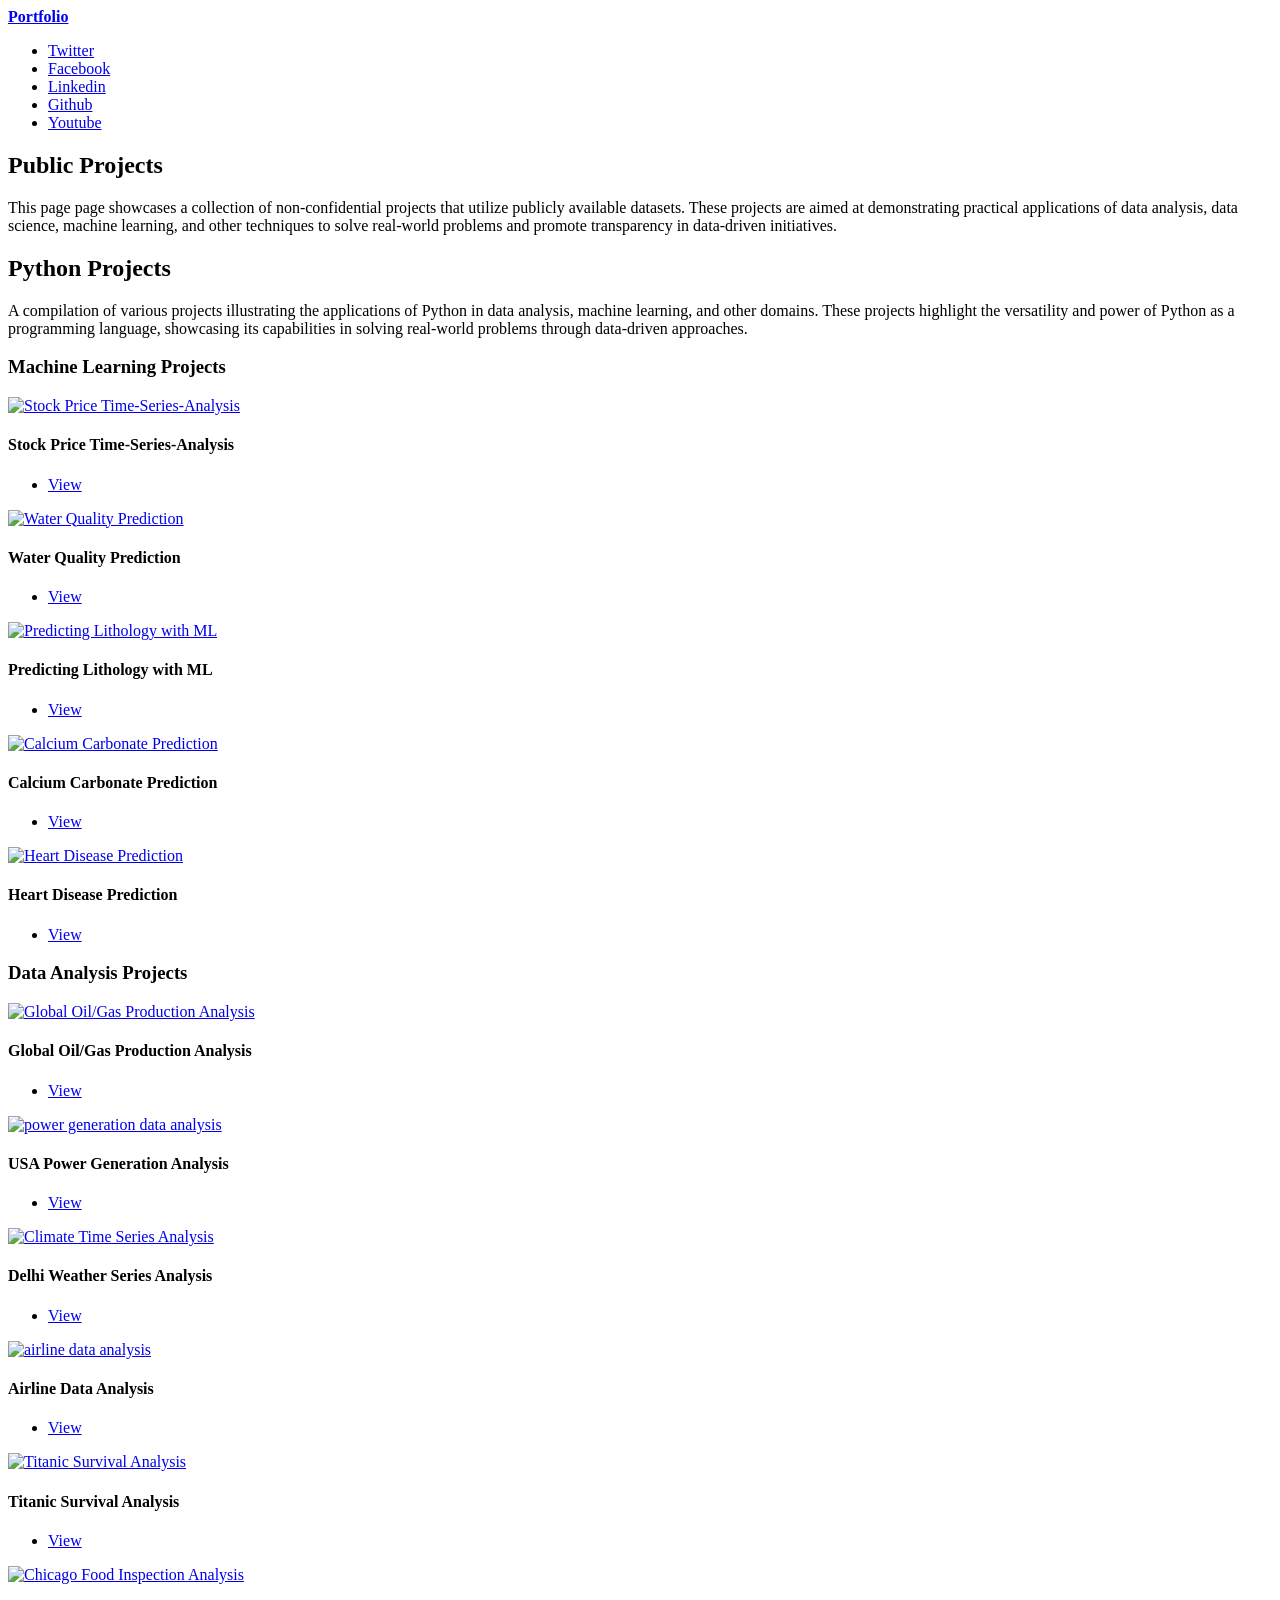
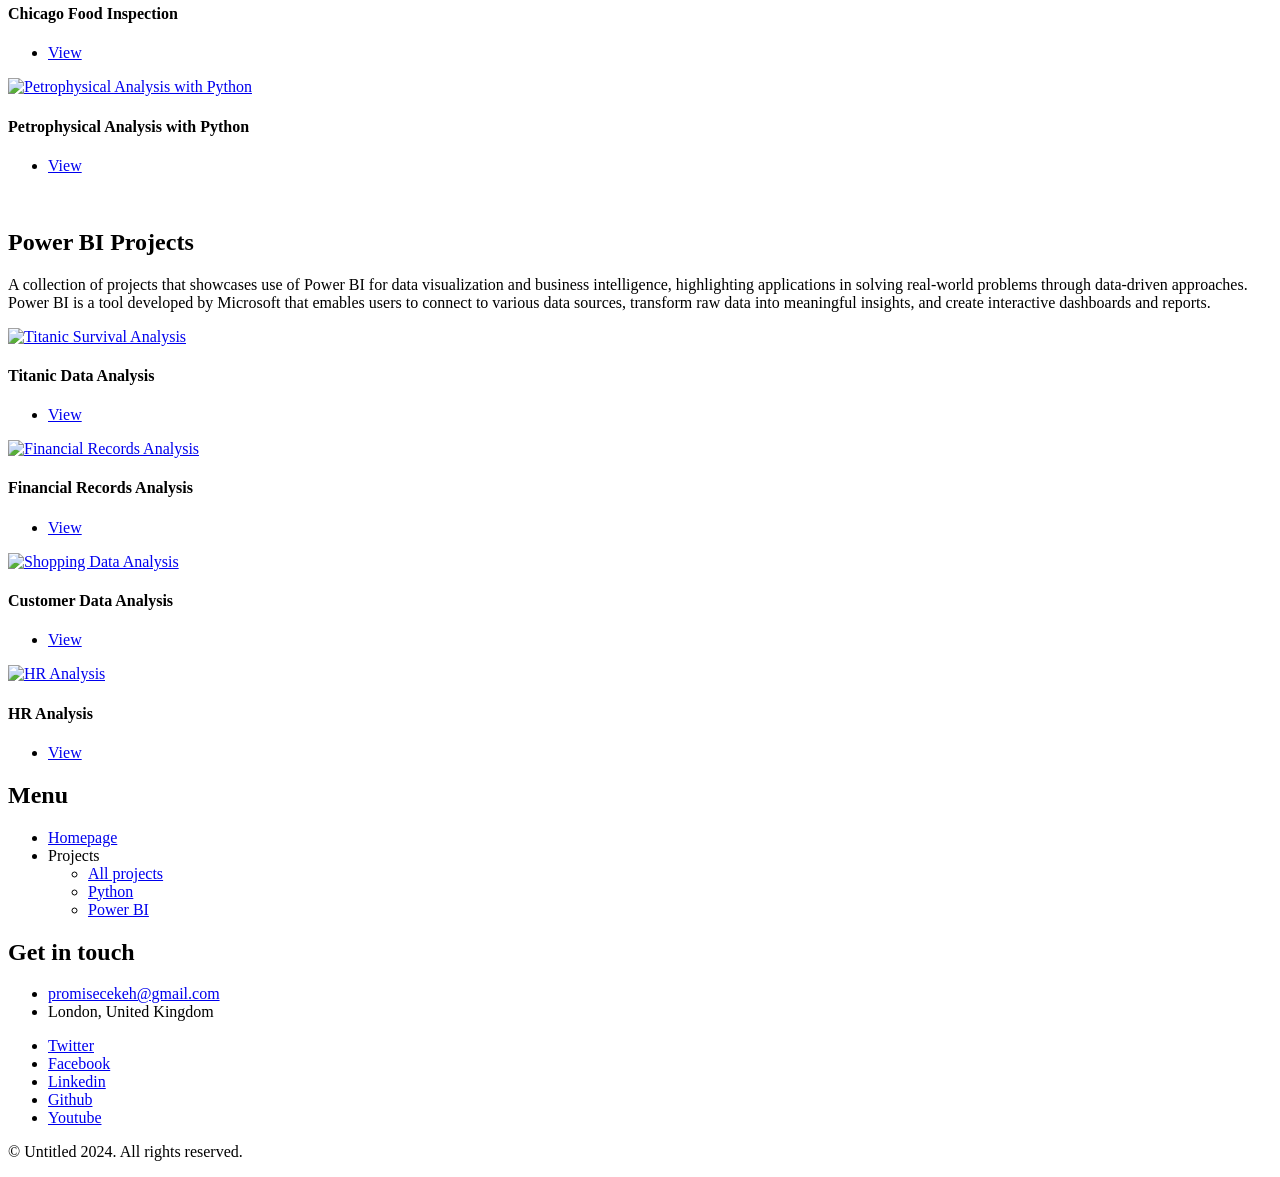
==== projects.html @ ac433f71 "Updated portfolio website: corrected title, improved project descriptions, updated links to GitHub r" ====
<!DOCTYPE HTML>
	
<html>
	<head>
		<title>Promise Ekeh</title>
		<meta charset="utf-8" />
		<meta name="viewport" content="width=device-width, initial-scale=1, user-scalable=no" />
		<link rel="stylesheet" href="assets/css/main.css" />
	</head>
	<body class="is-preload">

		<!-- Wrapper -->
			<div id="wrapper">

				<!-- Main -->
					<div id="main">
						<div class="inner">

							<!-- Header -->
								<header id="header">
									<a href="index.html" class="logo"><strong>Portfolio</strong></a>
									<ul class="icons">
										<li><a href="https://twitter.com/Promisekeh" class="icon brands fa-twitter" target="_blank"><span class="label">Twitter</span></a></li>
										<li><a href="https://www.facebook.com/promisecekeh" class="icon brands fa-facebook-f" target="_blank"><span class="label">Facebook</span></a></li>
										<li><a href="https://www.linkedin.com/in/promisekeh/" class="icon brands fa-linkedin" target="_blank"><span class="label">Linkedin</span></a></li>
										<li><a href="https://www.github.com/promiseekeh/" class="icon brands fa-github" target="_blank"><span class="label">Github</span></a></li>
										<li><a href="https://www.youtube.com/@Promisekeh" class="icon brands fa-youtube" target="_blank"><span class="label">Youtube</span></a></li>
									</ul>
								</header>

							<!-- Content -->
							<section>
								<header class="major">
									<h2>Public Projects</h2>
								</header>
								<p>
									This page page showcases a collection of non-confidential projects that utilize publicly available datasets. 
									These projects are aimed at demonstrating practical applications of data analysis, data science, machine learning, and other techniques to solve real-world problems and promote transparency in data-driven initiatives.
									
								</p>
							</section>
							<section>

								<header class="p">
									<h2 id="python_projects">Python Projects<br /></h2>
								</header>

								<p>A compilation of various projects illustrating the applications of Python in data analysis, machine learning, and other domains. 
									These projects highlight the versatility and power of Python as a programming language, showcasing its capabilities in solving real-world problems through data-driven approaches.</p>


								<header class="major">
									<h3 id="data_science">Machine Learning Projects<br /></h3>
								</header>

								<div class="posts">
									<article>
										<a href="https://github.com/promiseekeh/Stock-Market-Forecasting/tree/main" class="image" target="_blank"><img src="images/stock_analysis.png" alt="Stock Price Time-Series-Analysis" /></a>
										<h4>Stock Price Time-Series-Analysis</h4>
										<ul class="actions small" target="_blank">
											<li><a href="https://github.com/promiseekeh/Stock-Market-Forecasting/tree/main" class="button primary small" target="_blank">View</a></li>
										</ul>
									</article>
									
									<article>
										<a href="https://github.com/promiseekeh/AAPG-Python-Bootcamp/blob/main/Week%206/water_quality_analysis_solution.ipynb" class="image" target="_blank"><img src="images/water_quality.jpg" alt="Water Quality Prediction" /></a>
										<h4>Water Quality Prediction</h4>
										<ul class="actions small" target="_blank">
											<li><a href="https://github.com/promiseekeh/AAPG-Python-Bootcamp/blob/main/Week%206/water_quality_analysis_solution.ipynb" class="button primary small" target="_blank">View</a></li>
										</ul>									
									</article>
									
									
									<article>
										<a href="https://github.com/promiseekeh/Lithology-Prediction-with-Machine-Learning" class="image" target="_blank"><img src="images/Lithology_Prediction.png" alt="Predicting Lithology with ML" /></a>
										<h4>Predicting Lithology with ML</h4>
										<ul class="actions small" target="_blank">
											<li><a href="https://github.com/promiseekeh/Lithology-Prediction-with-Machine-Learning" class="button primary small" target="_blank">View</a></li>
										</ul>									
									</article>
							

									<article>
										<a href="https://github.com/promiseekeh/Data-Analysis-Projects/tree/main/Carbonate%20Prediction" class="image" target="_blank"><img src="images/caco3.jpg" alt="Calcium Carbonate Prediction" /></a>
										<h4>Calcium Carbonate Prediction</h4>
										<ul class="actions small" target="_blank">
											<li><a href="https://github.com/promiseekeh/Data-Analysis-Projects/tree/main/Carbonate%20Prediction" class="button primary small" target="_blank">View</a></li>
										</ul>	
									</article>

									<article>
										<a href="https://github.com/promiseekeh/Data-Analysis-Projects/blob/main/Heart%20disease/heart_disease.ipynb" class="image" target="_blank"><img src="images/heart_disease.jpeg" alt="Heart Disease Prediction" /></a>
										<h4>Heart Disease Prediction</h4>
										<ul class="actions small" target="_blank">
											<li><a href="https://github.com/promiseekeh/Data-Analysis-Projects/blob/main/Heart%20disease/heart_disease.ipynb" class="button primary small" target="_blank">View</a></li>
										</ul>
									</article>										
								</div>

								<header class="major">
									<h3 id="data_analysis">Data Analysis Projects<br /></h3>
								</header>
								<div class="posts">
									<article>
										<a href="https://github.com/promiseekeh/Data-Analysis-Projects/blob/main/Oil%20%26%20Gas%20Production%20Analysis/notebooks/production_data_analysis.ipynb" class="image" target="_blank"><img src="images/oil_gas_prod.png" alt="Global Oil/Gas Production Analysis" /></a>
										<h4>Global Oil/Gas Production Analysis</h4>
										<ul class="actions small" target="_blank">
											<li><a href="https://github.com/promiseekeh/Data-Analysis-Projects/blob/main/Oil%20%26%20Gas%20Production%20Analysis/notebooks/production_data_analysis.ipynb" class="button primary small" target="_blank">View</a></li>
										</ul>
									</article>

							
									
									<article>
										<a href="https://github.com/promiseekeh/Data-Analysis-Projects/blob/main/Power%20generation/notebooks/Power%20generation.ipynb" class="image" target="_blank"><img src="images/power_gen.jpg" alt="power generation data analysis" /></a>
										<h4>USA Power Generation Analysis</h4>
										<ul class="actions small" target="_blank">
											<li><a href="https://github.com/promiseekeh/Data-Analysis-Projects/blob/main/Power%20generation/notebooks/Power%20generation.ipynb" class="button primary small" target="_blank">View</a></li>
										</ul>
									</article>

									<article>
										<a href="https://github.com/promiseekeh/Data-Analysis-Projects/tree/main/Time-Series-Analysis/delhi_weather_analysis" class="image" target="_blank"><img src="images/climateTS2.png" alt="Climate Time Series Analysis" /></a>
										<h4>Delhi Weather Series Analysis</h4>
										<ul class="actions small" target="_blank">
											<li><a href="https://github.com/promiseekeh/Data-Analysis-Projects/tree/main/Time-Series-Analysis/delhi_weather_analysis" class="button primary small" target="_blank">View</a></li>
										</ul>
									</article>

									<article>
										<a href="https://github.com/promiseekeh/CODE-APRIL/blob/main/notebooks/airline_dataset.ipynb" class="image" target="_blank"><img src="images/airline.jpeg" alt="airline data analysis" /></a>
										<h4>Airline Data Analysis</h4>
										<ul class="actions small" target="_blank">
											<li><a href="https://github.com/promiseekeh/CODE-APRIL/blob/main/notebooks/airline_dataset.ipynb" class="button primary small" target="_blank">View</a></li>
										</ul>
									</article>
									
									<article>
										<a href="https://github.com/promiseekeh/CODE-APRIL/blob/main/notebooks/titanic_v2.ipynb" class="image" target="_blank"><img src="images/titanic.png" alt="Titanic Survival Analysis" /></a>
										<h4>Titanic Survival Analysis</h4>
										<ul class="actions small" target="_blank">
											<li><a href="https://github.com/promiseekeh/CODE-APRIL/blob/main/notebooks/titanic_v2.ipynb" class="button primary small" target="_blank">View</a></li>
										</ul>
									</article>

									<article>
										<a href="https://github.com/promiseekeh/Data-Analysis-Projects/blob/main/Chicago%20Food%20Inspections/chicago_food_inspections.ipynb" class="image" target="_blank"><img src="images/food_inspection.png" alt="Chicago Food Inspection Analysis" /></a>
										<h4>Chicago Food Inspection</h4>
										<ul class="actions small" target="_blank">
											<li><a href="https://github.com/promiseekeh/Data-Analysis-Projects/blob/main/Chicago%20Food%20Inspections/chicago_food_inspections.ipynb" class="button primary small" target="_blank">View</a></li>
										</ul>
									</article>
									<article>
										<a href="https://github.com/promiseekeh/Petrophysical-Analysis-with-Python" class="image" target="_blank"><img src="images/petrophysical_analysis.png" alt="Petrophysical Analysis with Python" /></a>
										<h4>Petrophysical Analysis with Python</h4>
										<ul class="actions small" target="_blank">
											<li><a href="https://github.com/promiseekeh/Petrophysical-Analysis-with-Python" class="button primary small" target="_blank">View</a></li>
										</ul>
									</article>
									
								</div>
							</section>

							<section>
								<header class="major" ><br />
									<h2 id="powerbi_projects">Power BI Projects<br /></h2>
								</header>
								<p>A collection of projects that showcases use of Power BI for data visualization and business intelligence, highlighting applications in solving real-world problems through data-driven approaches.
									Power BI is a tool developed by Microsoft that emables users to connect to various data sources, transform raw data into meaningful insights, and create interactive dashboards and reports.					
								</p>

								<div class="posts" >
										<article>
											<a href="https://github.com/promiseekeh/Data-Analysis-Power-BI/blob/main/Titanic%20Data%20Analysis-PBI.pdf" class="image" target="_blank"><img src="images/Titanic-PBI.png" alt="Titanic Survival Analysis" /></a>
											<h4>Titanic Data Analysis</h4>
											<ul class="actions small" target="_blank">
												<li><a href="https://github.com/promiseekeh/Data-Analysis-Power-BI/blob/main/Titanic%20Data%20Analysis-PBI.pdf" class="button primary small" target="_blank">View</a></li>
											</ul>
										</article>

										<article>
											<a href="https://github.com/promiseekeh/Data-Analysis-Power-BI/blob/main/DataTrove_financials.pdf" class="image" target="_blank"><img src="images/finiancial_records.png" alt="Financial Records Analysis" /></a>
											<h4>Financial Records Analysis</h4>
											<ul class="actions small" target="_blank">
												<li><a href="https://github.com/promiseekeh/Data-Analysis-Power-BI/blob/main/DataTrove_financials.pdf" class="button primary small" target="_blank">View</a></li>
											</ul>

										</article>

										<article>
											<a href="https://github.com/promiseekeh/Data-Analysis-Power-BI/blob/main/customer_shopping.pdf" class="image"><img src="images/shopping_data.png" alt="Shopping Data Analysis" /></a>
											<h4>Customer Data Analysis</h4>
											<ul class="actions small" target="_blank">
												<li><a href="https://github.com/promiseekeh/Data-Analysis-Power-BI/blob/main/customer_shopping.pdf" class="button primary small" target="_blank">View</a></li>
											</ul>
										</article>
										
										<article>
											<a href="https://github.com/promiseekeh/Data-Analysis-Power-BI/blob/main/hr_analysis.pdf" class="image" target="_blank"><img src="images/hr_analytics.png" alt="HR Analysis" /></a>
											<h4>HR Analysis</h4>
											<ul class="actions small" target="_blank">
												<li><a href="https://github.com/promiseekeh/Data-Analysis-Power-BI/blob/main/hr_analysis.pdf" class="button primary small" target="_blank">View</a></li>
											</ul>
											
										</article>
									
								</div>
							</section>


						</div>
					</div>

				<!-- Sidebar -->
					<div id="sidebar" class="sticky">
						<div class="inner">

							<!-- Search -->
								<!-- <section id="search" class="alt">
									<form method="post" action="">
										<input type="text" name="query" id="query" placeholder="Search" />
									</form>
								</section> -->

							<!-- Menu -->
								<nav id="menu">
									<header class="major">
										<h2>Menu</h2>
									</header>
									<ul>
										<li><a href="index.html">Homepage</a></li>
										<li>
											<span class="opener" >Projects </span>
											<ul> 

												<li><a href="projects.html">All projects</a></li>
												<li><a href="projects.html#python_projects">Python</a></li>
												<li><a href="projects.html#powerbi_projects">Power BI</a></li>
												<!-- <li><a href="projects.html">SQL</a></li> -->

											</ul>
										
									</ul>
								</nav>


								<section>
									<header class="major">
										<h2>Get in touch</h2>
									</header>
									<ul class="contact">
										<li class="icon solid fa-envelope"><a href="mailto:promisecekeh@gmail.com">promisecekeh@gmail.com</a></li>
										<li class="icon solid fa-home">London, United Kingdom</li>
									</ul>


								</section>

							<!-- Footer -->
								<footer id="footer">
									<ul class="icons">
										<li><a href="https://twitter.com/Promisekeh" class="icon brands fa-twitter"><span class="label">Twitter</span></a></li>
										<li><a href="https://www.facebook.com/promisecekeh" class="icon brands fa-facebook-f"><span class="label">Facebook</span></a></li>
										<li><a href="https://www.linkedin.com/in/promisekeh/" class="icon brands fa-linkedin"><span class="label">Linkedin</span></a></li>
										<li><a href="https://www.github.com/promiseekeh/" class="icon brands fa-github"><span class="label">Github</span></a></li>
										<li><a href="https://www.youtube.com/@Promisekeh" class="icon brands fa-youtube"><span class="label">Youtube</span></a></li>
									</ul>
									<p class="copyright">&copy; Untitled 2024. All rights reserved.</p>
								</footer>

						</div>
					</div>

			</div>

		<!-- Scripts -->
			<script src="assets/js/jquery.min.js"></script>
			<script src="assets/js/browser.min.js"></script>
			<script src="assets/js/breakpoints.min.js"></script>
			<script src="assets/js/util.js"></script>
			<script src="assets/js/main.js"></script>

	</body>
</html>
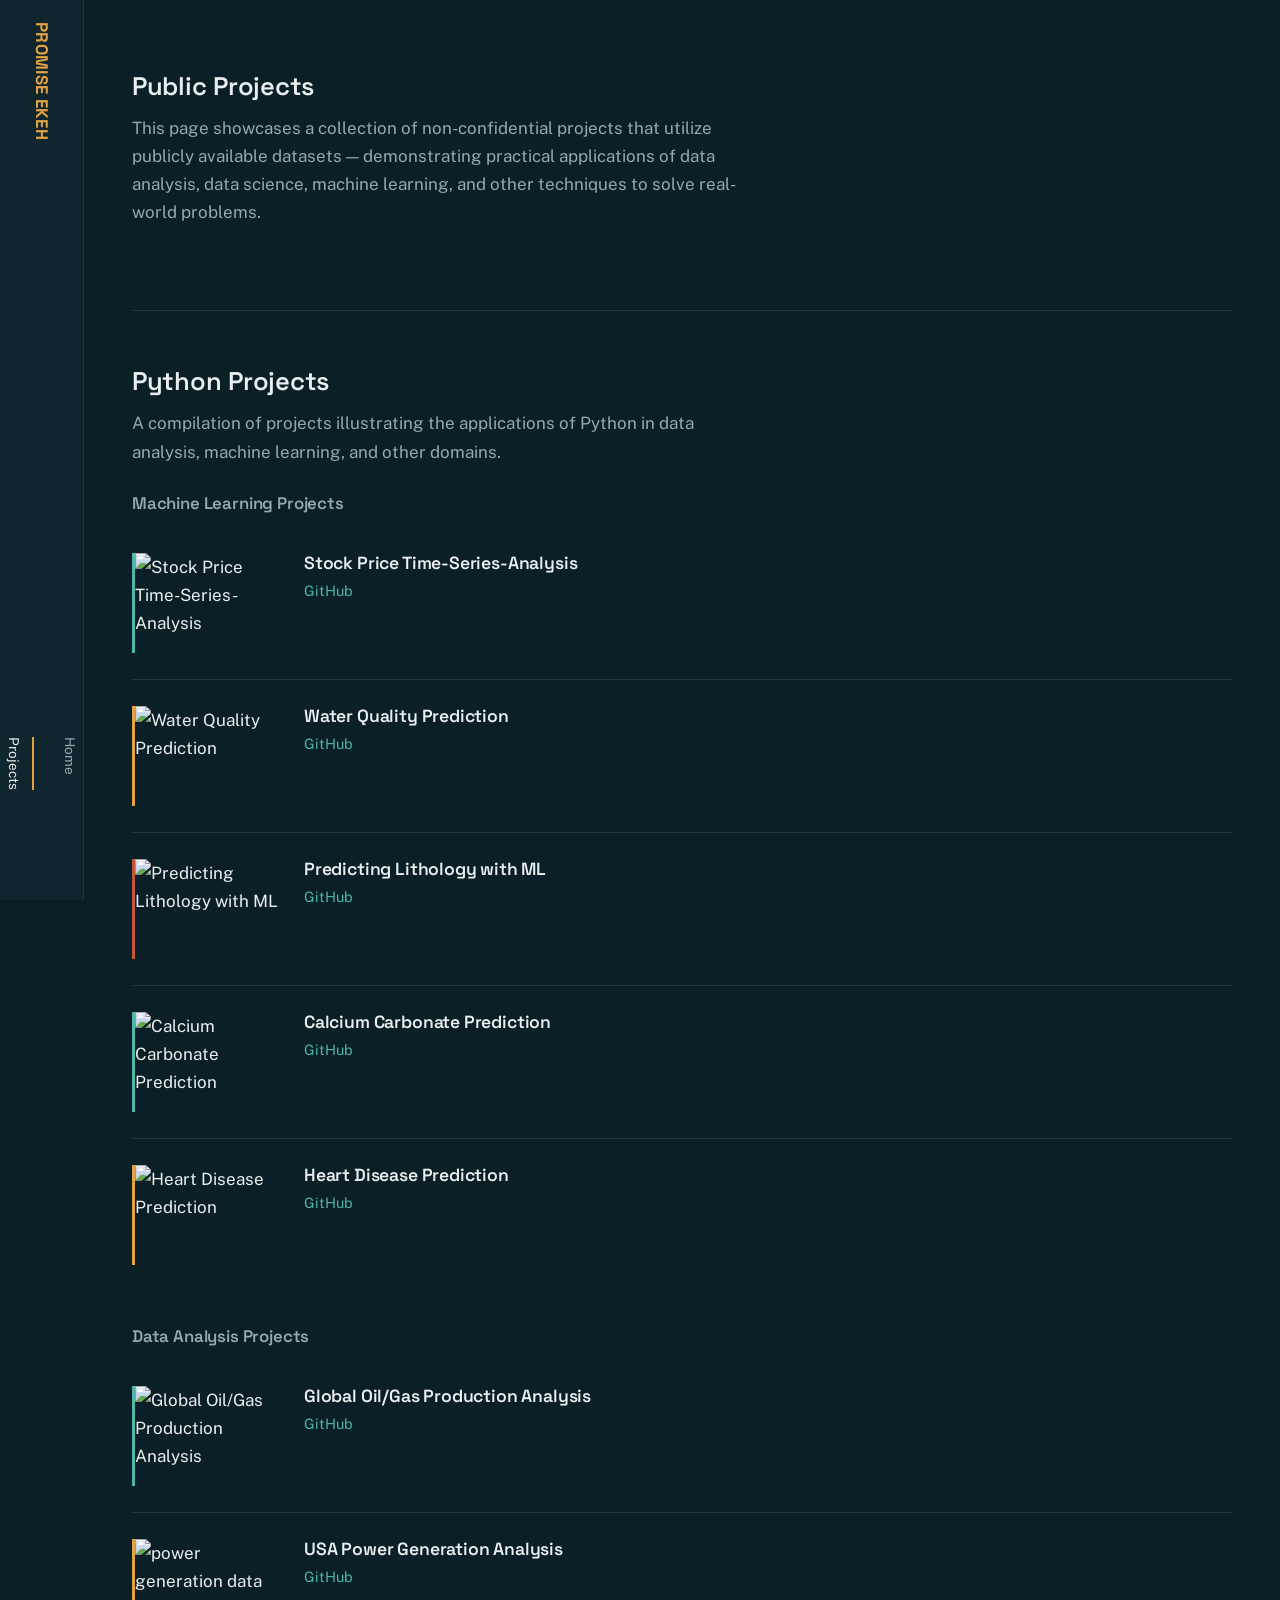
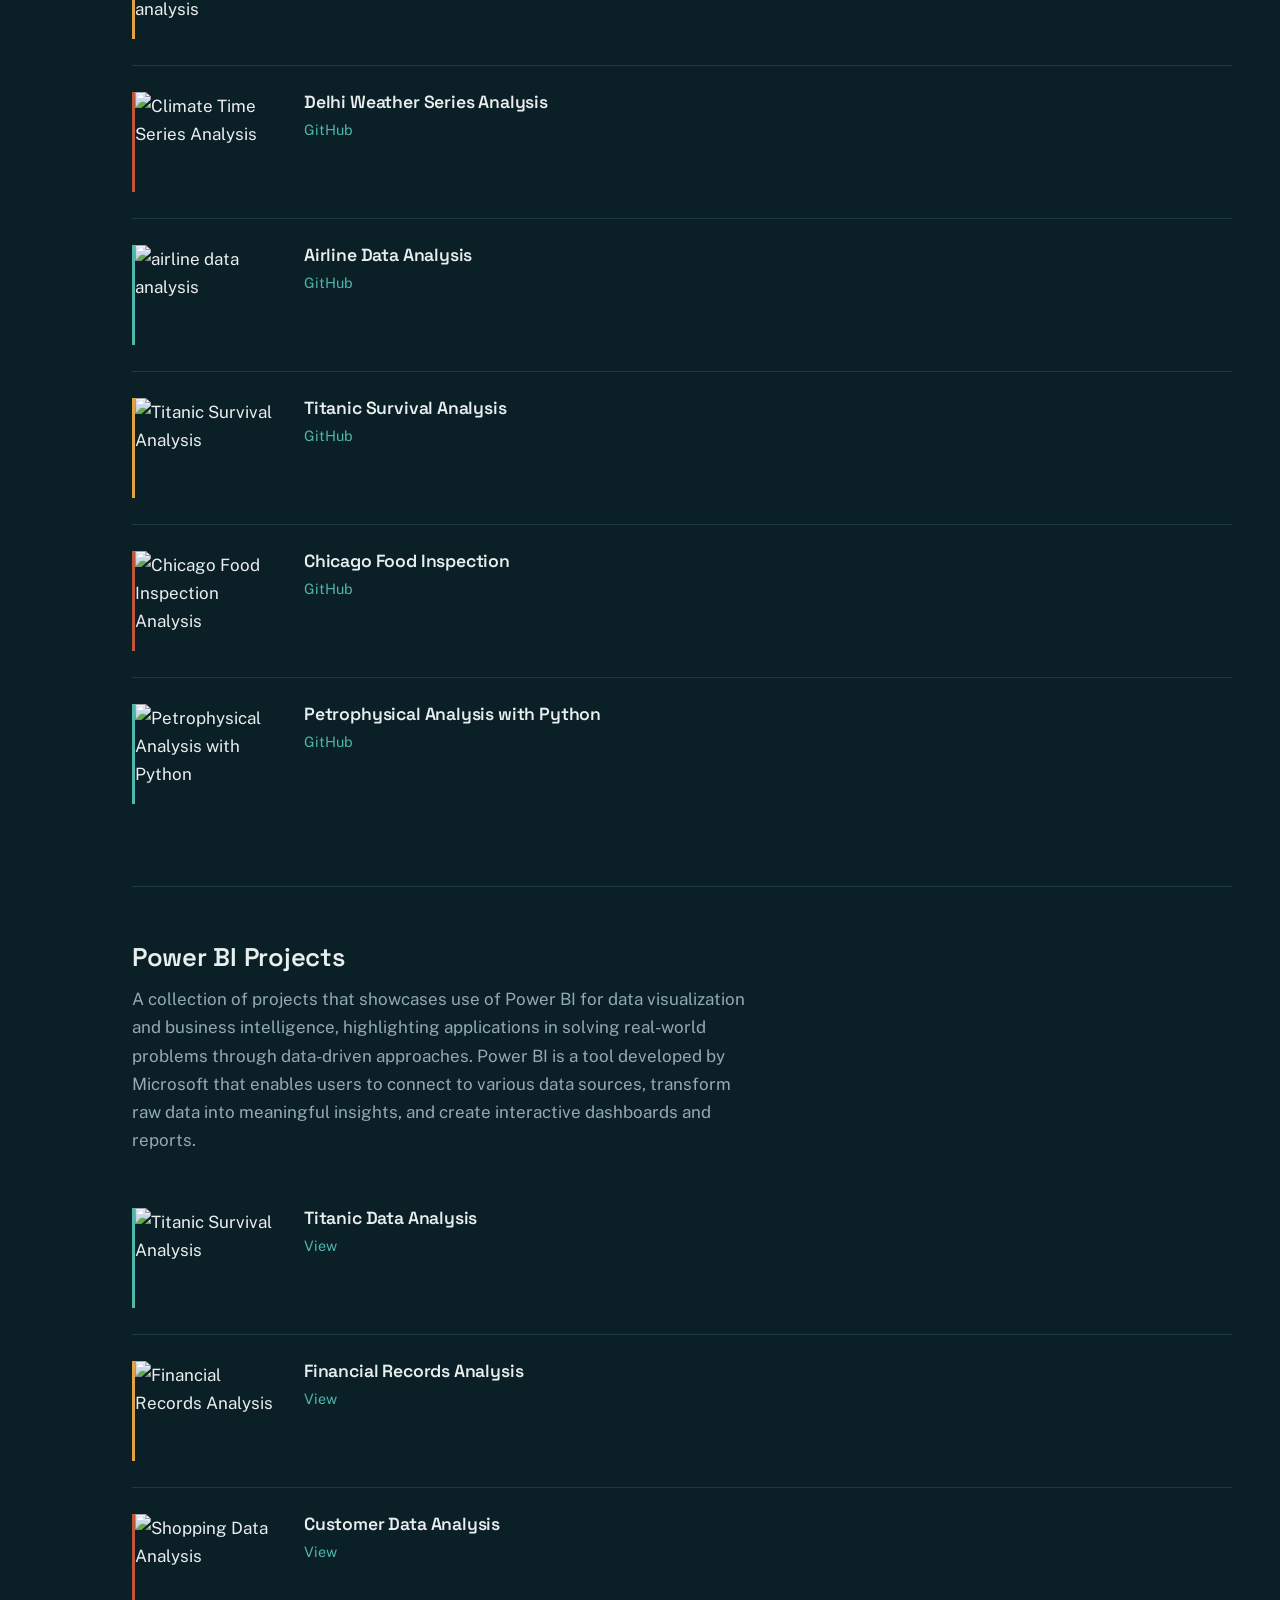
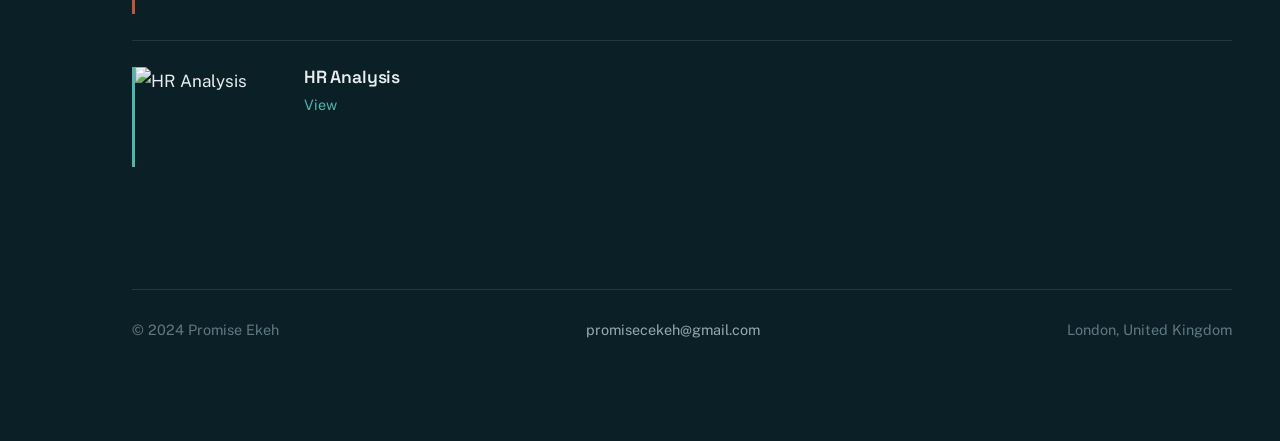
==== commit 4c05ca0c: "Refactor projects.html for improved structure and design - Updated HTML structure to enhance readabi" ====
--- a/projects.html
+++ b/projects.html
@@ -1,284 +1,194 @@
 <!DOCTYPE HTML>
-	
-<html>
-	<head>
-		<title>Promise Ekeh</title>
-		<meta charset="utf-8" />
-		<meta name="viewport" content="width=device-width, initial-scale=1, user-scalable=no" />
-		<link rel="stylesheet" href="assets/css/main.css" />
-	</head>
-	<body class="is-preload">
+<html lang="en">
+<head>
+	<title>Promise Ekeh — Projects</title>
+	<meta charset="utf-8" />
+	<meta name="viewport" content="width=device-width, initial-scale=1" />
+	<link rel="preconnect" href="https://fonts.googleapis.com" />
+	<link rel="preconnect" href="https://fonts.gstatic.com" crossorigin />
+	<link href="https://fonts.googleapis.com/css2?family=Space+Grotesk:wght@500;600;700&family=Public+Sans:wght@400;500;600&display=swap" rel="stylesheet" />
+	<link rel="stylesheet" href="assets/css/fontawesome-all.min.css" />
+	<link rel="stylesheet" href="assets/css/style.css" />
+</head>
+<body>
 
-		<!-- Wrapper -->
-			<div id="wrapper">
+	<input type="checkbox" id="nav-toggle" class="nav-toggle" />
 
-				<!-- Main -->
-					<div id="main">
-						<div class="inner">
+	<nav id="rail">
+		<span class="rail-mark">PROMISE EKEH</span>
 
-							<!-- Header -->
-								<header id="header">
-									<a href="index.html" class="logo"><strong>Portfolio</strong></a>
-									<ul class="icons">
-										<li><a href="https://twitter.com/Promisekeh" class="icon brands fa-twitter" target="_blank"><span class="label">Twitter</span></a></li>
-										<li><a href="https://www.facebook.com/promisecekeh" class="icon brands fa-facebook-f" target="_blank"><span class="label">Facebook</span></a></li>
-										<li><a href="https://www.linkedin.com/in/promisekeh/" class="icon brands fa-linkedin" target="_blank"><span class="label">Linkedin</span></a></li>
-										<li><a href="https://www.github.com/promiseekeh/" class="icon brands fa-github" target="_blank"><span class="label">Github</span></a></li>
-										<li><a href="https://www.youtube.com/@Promisekeh" class="icon brands fa-youtube" target="_blank"><span class="label">Youtube</span></a></li>
-									</ul>
-								</header>
+		<div class="rail-panel">
+			<ul class="rail-nav">
+				<li><a href="index.html">Home</a></li>
+				<li><a href="projects.html" class="current">Projects</a></li>
+			</ul>
+			<ul class="rail-social">
+				<li><a href="https://twitter.com/Promisekeh" target="_blank" aria-label="Twitter"><i class="fab fa-twitter"></i></a></li>
+				<li><a href="https://www.facebook.com/promisecekeh" target="_blank" aria-label="Facebook"><i class="fab fa-facebook-f"></i></a></li>
+				<li><a href="https://www.linkedin.com/in/promisekeh/" target="_blank" aria-label="LinkedIn"><i class="fab fa-linkedin"></i></a></li>
+				<li><a href="https://www.github.com/promiseekeh/" target="_blank" aria-label="GitHub"><i class="fab fa-github"></i></a></li>
+				<li><a href="https://www.youtube.com/@Promisekeh" target="_blank" aria-label="YouTube"><i class="fab fa-youtube"></i></a></li>
+			</ul>
+		</div>
 
-							<!-- Content -->
-							<section>
-								<header class="major">
-									<h2>Public Projects</h2>
-								</header>
-								<p>
-									This page page showcases a collection of non-confidential projects that utilize publicly available datasets. 
-									These projects are aimed at demonstrating practical applications of data analysis, data science, machine learning, and other techniques to solve real-world problems and promote transparency in data-driven initiatives.
-									
-								</p>
-							</section>
-							<section>
+		<label for="nav-toggle" class="nav-toggle-btn"><i class="fas fa-bars"></i> Menu</label>
+	</nav>
 
-								<header class="p">
-									<h2 id="python_projects">Python Projects<br /></h2>
-								</header>
+	<main id="main">
+		<div class="wrap">
 
-								<p>A compilation of various projects illustrating the applications of Python in data analysis, machine learning, and other domains. 
-									These projects highlight the versatility and power of Python as a programming language, showcasing its capabilities in solving real-world problems through data-driven approaches.</p>
+			<section id="intro">
+				<div class="section-head">
+					<h1>Public Projects</h1>
+					<p class="lede">This page showcases a collection of non-confidential projects that utilize publicly available datasets — demonstrating practical applications of data analysis, data science, machine learning, and other techniques to solve real-world problems.</p>
+				</div>
+			</section>
 
+			<section id="python_projects">
+				<div class="section-head">
+					<h2>Python Projects</h2>
+					<p class="lede">A compilation of projects illustrating the applications of Python in data analysis, machine learning, and other domains.</p>
+				</div>
 
-								<header class="major">
-									<h3 id="data_science">Machine Learning Projects<br /></h3>
-								</header>
-
-								<div class="posts">
-									<article>
-										<a href="https://github.com/promiseekeh/Stock-Market-Forecasting/tree/main" class="image" target="_blank"><img src="images/stock_analysis.png" alt="Stock Price Time-Series-Analysis" /></a>
-										<h4>Stock Price Time-Series-Analysis</h4>
-										<ul class="actions small" target="_blank">
-											<li><a href="https://github.com/promiseekeh/Stock-Market-Forecasting/tree/main" class="button primary small" target="_blank">View</a></li>
-										</ul>
-									</article>
-									
-									<article>
-										<a href="https://github.com/promiseekeh/AAPG-Python-Bootcamp/blob/main/Week%206/water_quality_analysis_solution.ipynb" class="image" target="_blank"><img src="images/water_quality.jpg" alt="Water Quality Prediction" /></a>
-										<h4>Water Quality Prediction</h4>
-										<ul class="actions small" target="_blank">
-											<li><a href="https://github.com/promiseekeh/AAPG-Python-Bootcamp/blob/main/Week%206/water_quality_analysis_solution.ipynb" class="button primary small" target="_blank">View</a></li>
-										</ul>									
-									</article>
-									
-									
-									<article>
-										<a href="https://github.com/promiseekeh/Lithology-Prediction-with-Machine-Learning" class="image" target="_blank"><img src="images/Lithology_Prediction.png" alt="Predicting Lithology with ML" /></a>
-										<h4>Predicting Lithology with ML</h4>
-										<ul class="actions small" target="_blank">
-											<li><a href="https://github.com/promiseekeh/Lithology-Prediction-with-Machine-Learning" class="button primary small" target="_blank">View</a></li>
-										</ul>									
-									</article>
-							
-
-									<article>
-										<a href="https://github.com/promiseekeh/Data-Analysis-Projects/tree/main/Carbonate%20Prediction" class="image" target="_blank"><img src="images/caco3.jpg" alt="Calcium Carbonate Prediction" /></a>
-										<h4>Calcium Carbonate Prediction</h4>
-										<ul class="actions small" target="_blank">
-											<li><a href="https://github.com/promiseekeh/Data-Analysis-Projects/tree/main/Carbonate%20Prediction" class="button primary small" target="_blank">View</a></li>
-										</ul>	
-									</article>
-
-									<article>
-										<a href="https://github.com/promiseekeh/Data-Analysis-Projects/blob/main/Heart%20disease/heart_disease.ipynb" class="image" target="_blank"><img src="images/heart_disease.jpeg" alt="Heart Disease Prediction" /></a>
-										<h4>Heart Disease Prediction</h4>
-										<ul class="actions small" target="_blank">
-											<li><a href="https://github.com/promiseekeh/Data-Analysis-Projects/blob/main/Heart%20disease/heart_disease.ipynb" class="button primary small" target="_blank">View</a></li>
-										</ul>
-									</article>										
-								</div>
-
-								<header class="major">
-									<h3 id="data_analysis">Data Analysis Projects<br /></h3>
-								</header>
-								<div class="posts">
-									<article>
-										<a href="https://github.com/promiseekeh/Data-Analysis-Projects/blob/main/Oil%20%26%20Gas%20Production%20Analysis/notebooks/production_data_analysis.ipynb" class="image" target="_blank"><img src="images/oil_gas_prod.png" alt="Global Oil/Gas Production Analysis" /></a>
-										<h4>Global Oil/Gas Production Analysis</h4>
-										<ul class="actions small" target="_blank">
-											<li><a href="https://github.com/promiseekeh/Data-Analysis-Projects/blob/main/Oil%20%26%20Gas%20Production%20Analysis/notebooks/production_data_analysis.ipynb" class="button primary small" target="_blank">View</a></li>
-										</ul>
-									</article>
-
-							
-									
-									<article>
-										<a href="https://github.com/promiseekeh/Data-Analysis-Projects/blob/main/Power%20generation/notebooks/Power%20generation.ipynb" class="image" target="_blank"><img src="images/power_gen.jpg" alt="power generation data analysis" /></a>
-										<h4>USA Power Generation Analysis</h4>
-										<ul class="actions small" target="_blank">
-											<li><a href="https://github.com/promiseekeh/Data-Analysis-Projects/blob/main/Power%20generation/notebooks/Power%20generation.ipynb" class="button primary small" target="_blank">View</a></li>
-										</ul>
-									</article>
-
-									<article>
-										<a href="https://github.com/promiseekeh/Data-Analysis-Projects/tree/main/Time-Series-Analysis/delhi_weather_analysis" class="image" target="_blank"><img src="images/climateTS2.png" alt="Climate Time Series Analysis" /></a>
-										<h4>Delhi Weather Series Analysis</h4>
-										<ul class="actions small" target="_blank">
-											<li><a href="https://github.com/promiseekeh/Data-Analysis-Projects/tree/main/Time-Series-Analysis/delhi_weather_analysis" class="button primary small" target="_blank">View</a></li>
-										</ul>
-									</article>
-
-									<article>
-										<a href="https://github.com/promiseekeh/CODE-APRIL/blob/main/notebooks/airline_dataset.ipynb" class="image" target="_blank"><img src="images/airline.jpeg" alt="airline data analysis" /></a>
-										<h4>Airline Data Analysis</h4>
-										<ul class="actions small" target="_blank">
-											<li><a href="https://github.com/promiseekeh/CODE-APRIL/blob/main/notebooks/airline_dataset.ipynb" class="button primary small" target="_blank">View</a></li>
-										</ul>
-									</article>
-									
-									<article>
-										<a href="https://github.com/promiseekeh/CODE-APRIL/blob/main/notebooks/titanic_v2.ipynb" class="image" target="_blank"><img src="images/titanic.png" alt="Titanic Survival Analysis" /></a>
-										<h4>Titanic Survival Analysis</h4>
-										<ul class="actions small" target="_blank">
-											<li><a href="https://github.com/promiseekeh/CODE-APRIL/blob/main/notebooks/titanic_v2.ipynb" class="button primary small" target="_blank">View</a></li>
-										</ul>
-									</article>
-
-									<article>
-										<a href="https://github.com/promiseekeh/Data-Analysis-Projects/blob/main/Chicago%20Food%20Inspections/chicago_food_inspections.ipynb" class="image" target="_blank"><img src="images/food_inspection.png" alt="Chicago Food Inspection Analysis" /></a>
-										<h4>Chicago Food Inspection</h4>
-										<ul class="actions small" target="_blank">
-											<li><a href="https://github.com/promiseekeh/Data-Analysis-Projects/blob/main/Chicago%20Food%20Inspections/chicago_food_inspections.ipynb" class="button primary small" target="_blank">View</a></li>
-										</ul>
-									</article>
-									<article>
-										<a href="https://github.com/promiseekeh/Petrophysical-Analysis-with-Python" class="image" target="_blank"><img src="images/petrophysical_analysis.png" alt="Petrophysical Analysis with Python" /></a>
-										<h4>Petrophysical Analysis with Python</h4>
-										<ul class="actions small" target="_blank">
-											<li><a href="https://github.com/promiseekeh/Petrophysical-Analysis-with-Python" class="button primary small" target="_blank">View</a></li>
-										</ul>
-									</article>
-									
-								</div>
-							</section>
-
-							<section>
-								<header class="major" ><br />
-									<h2 id="powerbi_projects">Power BI Projects<br /></h2>
-								</header>
-								<p>A collection of projects that showcases use of Power BI for data visualization and business intelligence, highlighting applications in solving real-world problems through data-driven approaches.
-									Power BI is a tool developed by Microsoft that emables users to connect to various data sources, transform raw data into meaningful insights, and create interactive dashboards and reports.					
-								</p>
-
-								<div class="posts" >
-										<article>
-											<a href="https://github.com/promiseekeh/Data-Analysis-Power-BI/blob/main/Titanic%20Data%20Analysis-PBI.pdf" class="image" target="_blank"><img src="images/Titanic-PBI.png" alt="Titanic Survival Analysis" /></a>
-											<h4>Titanic Data Analysis</h4>
-											<ul class="actions small" target="_blank">
-												<li><a href="https://github.com/promiseekeh/Data-Analysis-Power-BI/blob/main/Titanic%20Data%20Analysis-PBI.pdf" class="button primary small" target="_blank">View</a></li>
-											</ul>
-										</article>
-
-										<article>
-											<a href="https://github.com/promiseekeh/Data-Analysis-Power-BI/blob/main/DataTrove_financials.pdf" class="image" target="_blank"><img src="images/finiancial_records.png" alt="Financial Records Analysis" /></a>
-											<h4>Financial Records Analysis</h4>
-											<ul class="actions small" target="_blank">
-												<li><a href="https://github.com/promiseekeh/Data-Analysis-Power-BI/blob/main/DataTrove_financials.pdf" class="button primary small" target="_blank">View</a></li>
-											</ul>
-
-										</article>
-
-										<article>
-											<a href="https://github.com/promiseekeh/Data-Analysis-Power-BI/blob/main/customer_shopping.pdf" class="image"><img src="images/shopping_data.png" alt="Shopping Data Analysis" /></a>
-											<h4>Customer Data Analysis</h4>
-											<ul class="actions small" target="_blank">
-												<li><a href="https://github.com/promiseekeh/Data-Analysis-Power-BI/blob/main/customer_shopping.pdf" class="button primary small" target="_blank">View</a></li>
-											</ul>
-										</article>
-										
-										<article>
-											<a href="https://github.com/promiseekeh/Data-Analysis-Power-BI/blob/main/hr_analysis.pdf" class="image" target="_blank"><img src="images/hr_analytics.png" alt="HR Analysis" /></a>
-											<h4>HR Analysis</h4>
-											<ul class="actions small" target="_blank">
-												<li><a href="https://github.com/promiseekeh/Data-Analysis-Power-BI/blob/main/hr_analysis.pdf" class="button primary small" target="_blank">View</a></li>
-											</ul>
-											
-										</article>
-									
-								</div>
-							</section>
-
-
+				<h3 style="font-size:1.05rem; color:var(--ink-muted); margin-bottom:14px;">Machine Learning Projects</h3>
+				<div class="project-list">
+					<div class="project-row">
+						<a class="thumb" href="https://github.com/promiseekeh/Stock-Market-Forecasting/tree/main" target="_blank"><img src="images/stock_analysis.png" alt="Stock Price Time-Series-Analysis" /></a>
+						<div class="body">
+							<h4>Stock Price Time-Series-Analysis</h4>
+							<ul class="links"><li><a href="https://github.com/promiseekeh/Stock-Market-Forecasting/tree/main" target="_blank">GitHub</a></li></ul>
 						</div>
 					</div>
-
-				<!-- Sidebar -->
-					<div id="sidebar" class="sticky">
-						<div class="inner">
-
-							<!-- Search -->
-								<!-- <section id="search" class="alt">
-									<form method="post" action="">
-										<input type="text" name="query" id="query" placeholder="Search" />
-									</form>
-								</section> -->
-
-							<!-- Menu -->
-								<nav id="menu">
-									<header class="major">
-										<h2>Menu</h2>
-									</header>
-									<ul>
-										<li><a href="index.html">Homepage</a></li>
-										<li>
-											<span class="opener" >Projects </span>
-											<ul> 
-
-												<li><a href="projects.html">All projects</a></li>
-												<li><a href="projects.html#python_projects">Python</a></li>
-												<li><a href="projects.html#powerbi_projects">Power BI</a></li>
-												<!-- <li><a href="projects.html">SQL</a></li> -->
-
-											</ul>
-										
-									</ul>
-								</nav>
-
-
-								<section>
-									<header class="major">
-										<h2>Get in touch</h2>
-									</header>
-									<ul class="contact">
-										<li class="icon solid fa-envelope"><a href="mailto:promisecekeh@gmail.com">promisecekeh@gmail.com</a></li>
-										<li class="icon solid fa-home">London, United Kingdom</li>
-									</ul>
-
-
-								</section>
-
-							<!-- Footer -->
-								<footer id="footer">
-									<ul class="icons">
-										<li><a href="https://twitter.com/Promisekeh" class="icon brands fa-twitter"><span class="label">Twitter</span></a></li>
-										<li><a href="https://www.facebook.com/promisecekeh" class="icon brands fa-facebook-f"><span class="label">Facebook</span></a></li>
-										<li><a href="https://www.linkedin.com/in/promisekeh/" class="icon brands fa-linkedin"><span class="label">Linkedin</span></a></li>
-										<li><a href="https://www.github.com/promiseekeh/" class="icon brands fa-github"><span class="label">Github</span></a></li>
-										<li><a href="https://www.youtube.com/@Promisekeh" class="icon brands fa-youtube"><span class="label">Youtube</span></a></li>
-									</ul>
-									<p class="copyright">&copy; Untitled 2024. All rights reserved.</p>
-								</footer>
-
+					<div class="project-row">
+						<a class="thumb" href="https://github.com/promiseekeh/AAPG-Python-Bootcamp/blob/main/Week%206/water_quality_analysis_solution.ipynb" target="_blank"><img src="images/water_quality.jpg" alt="Water Quality Prediction" /></a>
+						<div class="body">
+							<h4>Water Quality Prediction</h4>
+							<ul class="links"><li><a href="https://github.com/promiseekeh/AAPG-Python-Bootcamp/blob/main/Week%206/water_quality_analysis_solution.ipynb" target="_blank">GitHub</a></li></ul>
 						</div>
 					</div>
+					<div class="project-row">
+						<a class="thumb" href="https://github.com/promiseekeh/Lithology-Prediction-with-Machine-Learning" target="_blank"><img src="images/Lithology_Prediction.png" alt="Predicting Lithology with ML" /></a>
+						<div class="body">
+							<h4>Predicting Lithology with ML</h4>
+							<ul class="links"><li><a href="https://github.com/promiseekeh/Lithology-Prediction-with-Machine-Learning" target="_blank">GitHub</a></li></ul>
+						</div>
+					</div>
+					<div class="project-row">
+						<a class="thumb" href="https://github.com/promiseekeh/Data-Analysis-Projects/tree/main/Carbonate%20Prediction" target="_blank"><img src="images/caco3.jpg" alt="Calcium Carbonate Prediction" /></a>
+						<div class="body">
+							<h4>Calcium Carbonate Prediction</h4>
+							<ul class="links"><li><a href="https://github.com/promiseekeh/Data-Analysis-Projects/tree/main/Carbonate%20Prediction" target="_blank">GitHub</a></li></ul>
+						</div>
+					</div>
+					<div class="project-row">
+						<a class="thumb" href="https://github.com/promiseekeh/Data-Analysis-Projects/blob/main/Heart%20disease/heart_disease.ipynb" target="_blank"><img src="images/heart_disease.jpeg" alt="Heart Disease Prediction" /></a>
+						<div class="body">
+							<h4>Heart Disease Prediction</h4>
+							<ul class="links"><li><a href="https://github.com/promiseekeh/Data-Analysis-Projects/blob/main/Heart%20disease/heart_disease.ipynb" target="_blank">GitHub</a></li></ul>
+						</div>
+					</div>
+				</div>
 
-			</div>
+				<h3 id="data_analysis" style="font-size:1.05rem; color:var(--ink-muted); margin:36px 0 14px;">Data Analysis Projects</h3>
+				<div class="project-list">
+					<div class="project-row">
+						<a class="thumb" href="https://github.com/promiseekeh/Data-Analysis-Projects/blob/main/Oil%20%26%20Gas%20Production%20Analysis/notebooks/production_data_analysis.ipynb" target="_blank"><img src="images/oil_gas_prod.png" alt="Global Oil/Gas Production Analysis" /></a>
+						<div class="body">
+							<h4>Global Oil/Gas Production Analysis</h4>
+							<ul class="links"><li><a href="https://github.com/promiseekeh/Data-Analysis-Projects/blob/main/Oil%20%26%20Gas%20Production%20Analysis/notebooks/production_data_analysis.ipynb" target="_blank">GitHub</a></li></ul>
+						</div>
+					</div>
+					<div class="project-row">
+						<a class="thumb" href="https://github.com/promiseekeh/Data-Analysis-Projects/blob/main/Power%20generation/notebooks/Power%20generation.ipynb" target="_blank"><img src="images/power_gen.jpg" alt="power generation data analysis" /></a>
+						<div class="body">
+							<h4>USA Power Generation Analysis</h4>
+							<ul class="links"><li><a href="https://github.com/promiseekeh/Data-Analysis-Projects/blob/main/Power%20generation/notebooks/Power%20generation.ipynb" target="_blank">GitHub</a></li></ul>
+						</div>
+					</div>
+					<div class="project-row">
+						<a class="thumb" href="https://github.com/promiseekeh/Data-Analysis-Projects/tree/main/Time-Series-Analysis/delhi_weather_analysis" target="_blank"><img src="images/climateTS2.png" alt="Climate Time Series Analysis" /></a>
+						<div class="body">
+							<h4>Delhi Weather Series Analysis</h4>
+							<ul class="links"><li><a href="https://github.com/promiseekeh/Data-Analysis-Projects/tree/main/Time-Series-Analysis/delhi_weather_analysis" target="_blank">GitHub</a></li></ul>
+						</div>
+					</div>
+					<div class="project-row">
+						<a class="thumb" href="https://github.com/promiseekeh/CODE-APRIL/blob/main/notebooks/airline_dataset.ipynb" target="_blank"><img src="images/airline.jpeg" alt="airline data analysis" /></a>
+						<div class="body">
+							<h4>Airline Data Analysis</h4>
+							<ul class="links"><li><a href="https://github.com/promiseekeh/CODE-APRIL/blob/main/notebooks/airline_dataset.ipynb" target="_blank">GitHub</a></li></ul>
+						</div>
+					</div>
+					<div class="project-row">
+						<a class="thumb" href="https://github.com/promiseekeh/CODE-APRIL/blob/main/notebooks/titanic_v2.ipynb" target="_blank"><img src="images/titanic.png" alt="Titanic Survival Analysis" /></a>
+						<div class="body">
+							<h4>Titanic Survival Analysis</h4>
+							<ul class="links"><li><a href="https://github.com/promiseekeh/CODE-APRIL/blob/main/notebooks/titanic_v2.ipynb" target="_blank">GitHub</a></li></ul>
+						</div>
+					</div>
+					<div class="project-row">
+						<a class="thumb" href="https://github.com/promiseekeh/Data-Analysis-Projects/blob/main/Chicago%20Food%20Inspections/chicago_food_inspections.ipynb" target="_blank"><img src="images/food_inspection.png" alt="Chicago Food Inspection Analysis" /></a>
+						<div class="body">
+							<h4>Chicago Food Inspection</h4>
+							<ul class="links"><li><a href="https://github.com/promiseekeh/Data-Analysis-Projects/blob/main/Chicago%20Food%20Inspections/chicago_food_inspections.ipynb" target="_blank">GitHub</a></li></ul>
+						</div>
+					</div>
+					<div class="project-row">
+						<a class="thumb" href="https://github.com/promiseekeh/Petrophysical-Analysis-with-Python" target="_blank"><img src="images/petrophysical_analysis.png" alt="Petrophysical Analysis with Python" /></a>
+						<div class="body">
+							<h4>Petrophysical Analysis with Python</h4>
+							<ul class="links"><li><a href="https://github.com/promiseekeh/Petrophysical-Analysis-with-Python" target="_blank">GitHub</a></li></ul>
+						</div>
+					</div>
+				</div>
+			</section>
 
-		<!-- Scripts -->
-			<script src="assets/js/jquery.min.js"></script>
-			<script src="assets/js/browser.min.js"></script>
-			<script src="assets/js/breakpoints.min.js"></script>
-			<script src="assets/js/util.js"></script>
-			<script src="assets/js/main.js"></script>
+			<section id="powerbi_projects">
+				<div class="section-head">
+					<h2>Power BI Projects</h2>
+					<p class="lede">A collection of projects that showcases use of Power BI for data visualization and business intelligence, highlighting applications in solving real-world problems through data-driven approaches. Power BI is a tool developed by Microsoft that enables users to connect to various data sources, transform raw data into meaningful insights, and create interactive dashboards and reports.</p>
+				</div>
 
-	</body>
-</html>+				<div class="project-list">
+					<div class="project-row">
+						<a class="thumb" href="https://github.com/promiseekeh/Data-Analysis-Power-BI/blob/main/Titanic%20Data%20Analysis-PBI.pdf" target="_blank"><img src="images/Titanic-PBI.png" alt="Titanic Survival Analysis" /></a>
+						<div class="body">
+							<h4>Titanic Data Analysis</h4>
+							<ul class="links"><li><a href="https://github.com/promiseekeh/Data-Analysis-Power-BI/blob/main/Titanic%20Data%20Analysis-PBI.pdf" target="_blank">View</a></li></ul>
+						</div>
+					</div>
+					<div class="project-row">
+						<a class="thumb" href="https://github.com/promiseekeh/Data-Analysis-Power-BI/blob/main/DataTrove_financials.pdf" target="_blank"><img src="images/finiancial_records.png" alt="Financial Records Analysis" /></a>
+						<div class="body">
+							<h4>Financial Records Analysis</h4>
+							<ul class="links"><li><a href="https://github.com/promiseekeh/Data-Analysis-Power-BI/blob/main/DataTrove_financials.pdf" target="_blank">View</a></li></ul>
+						</div>
+					</div>
+					<div class="project-row">
+						<a class="thumb" href="https://github.com/promiseekeh/Data-Analysis-Power-BI/blob/main/customer_shopping.pdf" target="_blank"><img src="images/shopping_data.png" alt="Shopping Data Analysis" /></a>
+						<div class="body">
+							<h4>Customer Data Analysis</h4>
+							<ul class="links"><li><a href="https://github.com/promiseekeh/Data-Analysis-Power-BI/blob/main/customer_shopping.pdf" target="_blank">View</a></li></ul>
+						</div>
+					</div>
+					<div class="project-row">
+						<a class="thumb" href="https://github.com/promiseekeh/Data-Analysis-Power-BI/blob/main/hr_analysis.pdf" target="_blank"><img src="images/hr_analytics.png" alt="HR Analysis" /></a>
+						<div class="body">
+							<h4>HR Analysis</h4>
+							<ul class="links"><li><a href="https://github.com/promiseekeh/Data-Analysis-Power-BI/blob/main/hr_analysis.pdf" target="_blank">View</a></li></ul>
+						</div>
+					</div>
+				</div>
+			</section>
+
+			<footer id="footer">
+				<span>&copy; 2024 Promise Ekeh</span>
+				<a href="mailto:promisecekeh@gmail.com">promisecekeh@gmail.com</a>
+				<span>London, United Kingdom</span>
+			</footer>
+
+		</div>
+	</main>
+
+</body>
+</html>
--- a/assets/css/style.css
+++ b/assets/css/style.css
@@ -0,0 +1,505 @@
+/* ===========================================================
+   Tokens
+=========================================================== */
+:root {
+	--bg:        #0B1F26;
+	--bg-panel:  #10262E;
+	--bg-raise:  #15303A;
+	--ink:       #E9EEEF;
+	--ink-muted: #93AAB1;
+	--ink-faint: #5D7A82;
+	--amber:     #E3A344;
+	--teal:      #4FB6AC;
+	--rust:      #C1553A;
+	--line:      #1D3A42;
+
+	--font-display: "Space Grotesk", "Segoe UI", sans-serif;
+	--font-body:    "Public Sans", "Segoe UI", sans-serif;
+
+	--rail-w: 84px;
+	--content-max: 1200px;
+}
+
+/* ===========================================================
+   Reset / base
+=========================================================== */
+* { box-sizing: border-box; }
+
+html {
+	scroll-behavior: smooth;
+}
+
+body {
+	margin: 0;
+	background: var(--bg);
+	color: var(--ink);
+	font-family: var(--font-body);
+	font-size: 17px;
+	line-height: 1.65;
+	-webkit-font-smoothing: antialiased;
+}
+
+img { max-width: 100%; display: block; }
+
+a {
+	color: inherit;
+	text-decoration: none;
+}
+
+h1, h2, h3, h4 {
+	font-family: var(--font-display);
+	font-weight: 600;
+	line-height: 1.15;
+	margin: 0 0 0.5em;
+	letter-spacing: -0.01em;
+}
+
+p { margin: 0 0 1.1em; max-width: 68ch; }
+
+:focus-visible {
+	outline: 2px solid var(--amber);
+	outline-offset: 3px;
+}
+
+::selection {
+	background: var(--amber);
+	color: var(--bg);
+}
+
+/* ===========================================================
+   Layout: rail + main
+=========================================================== */
+#rail {
+	position: fixed;
+	top: 0;
+	left: 0;
+	bottom: 0;
+	width: var(--rail-w);
+	background: var(--bg-panel);
+	border-right: 1px solid var(--line);
+	display: flex;
+	flex-direction: column;
+	align-items: center;
+	padding: 22px 0;
+	z-index: 20;
+}
+
+.rail-mark {
+	font-family: var(--font-display);
+	font-weight: 700;
+	font-size: 1.05rem;
+	color: var(--amber);
+	writing-mode: vertical-rl;
+	text-orientation: mixed;
+	margin-bottom: auto;
+	letter-spacing: 0.02em;
+}
+
+.rail-nav {
+	display: flex;
+	flex-direction: column;
+	gap: 28px;
+	list-style: none;
+	margin: 0;
+	padding: 0;
+	writing-mode: vertical-rl;
+	text-orientation: mixed;
+}
+
+.rail-nav a {
+	font-size: 0.85rem;
+	color: var(--ink-muted);
+	border-right: 2px solid transparent;
+	padding-right: 10px;
+	transition: color 0.15s ease, border-color 0.15s ease;
+}
+
+.rail-nav a:hover,
+.rail-nav a.current {
+	color: var(--ink);
+	border-color: var(--amber);
+}
+
+.rail-social {
+	display: flex;
+	flex-direction: column;
+	gap: 16px;
+	list-style: none;
+	margin: 24px 0 0;
+	padding: 0;
+}
+
+.rail-social a {
+	color: var(--ink-faint);
+	font-size: 1rem;
+	transition: color 0.15s ease;
+}
+
+.rail-social a:hover { color: var(--teal); }
+
+#main {
+	margin-left: var(--rail-w);
+	padding: 72px 48px 100px;
+}
+
+.wrap {
+	max-width: var(--content-max);
+}
+
+/* mobile nav toggle (checkbox hack, no JS) */
+.nav-toggle { position: absolute; opacity: 0; pointer-events: none; }
+.nav-toggle-btn { display: none; }
+
+/* ===========================================================
+   Section rhythm
+=========================================================== */
+section {
+	padding: 56px 0;
+	border-top: 1px solid var(--line);
+}
+
+section:first-of-type { border-top: 0; padding-top: 0; }
+
+.section-head {
+	margin-bottom: 28px;
+}
+
+.section-head h2 {
+	font-size: 1.6rem;
+}
+
+.section-head .lede {
+	color: var(--ink-muted);
+	max-width: 62ch;
+}
+
+/* ===========================================================
+   Hero
+=========================================================== */
+#hero {
+	display: flex;
+	align-items: flex-start;
+	gap: 40px;
+	flex-wrap: wrap;
+}
+
+#hero .hero-text { flex: 1 1 460px; min-width: 0; }
+
+#hero .eyebrow-role {
+	color: var(--amber);
+	font-family: var(--font-display);
+	font-size: 1.1rem;
+	font-weight: 500;
+	margin: 4px 0 20px;
+}
+
+#hero h1 {
+	font-size: clamp(2.1rem, 4.2vw, 3.2rem);
+	margin-bottom: 4px;
+}
+
+#hero .bio { color: var(--ink-muted); }
+
+#hero .wiggle {
+	width: 100%;
+	max-width: 520px;
+	height: 44px;
+	margin: 8px 0 24px;
+	overflow: visible;
+}
+
+#hero .wiggle path {
+	fill: none;
+	stroke: var(--teal);
+	stroke-width: 1.6;
+	stroke-linecap: round;
+}
+
+@media (prefers-reduced-motion: no-preference) {
+	#hero .wiggle path {
+		stroke-dasharray: 1400;
+		stroke-dashoffset: 1400;
+		animation: draw 1.8s ease-out 0.2s forwards;
+	}
+}
+
+@keyframes draw {
+	to { stroke-dashoffset: 0; }
+}
+
+#hero .cta {
+	display: inline-block;
+	margin-top: 8px;
+	padding: 12px 22px;
+	background: var(--amber);
+	color: var(--bg);
+	font-weight: 600;
+	font-size: 0.95rem;
+	transition: background 0.15s ease;
+}
+
+#hero .cta:hover { background: #f0b45e; }
+
+#hero .portrait {
+	flex: 0 0 auto;
+	width: 168px;
+}
+
+#hero .portrait img {
+	width: 100%;
+	aspect-ratio: 1 / 1;
+	object-fit: cover;
+	border-radius: 50%;
+	box-shadow: 0 0 0 2px var(--bg), 0 0 0 3px var(--teal);
+}
+
+/* ===========================================================
+   Skills (definition rows, not icon cards)
+=========================================================== */
+.skills-list {
+	display: grid;
+	grid-template-columns: repeat(2, 1fr);
+	gap: 0 40px;
+}
+
+.skill-row {
+	padding: 18px 0 18px 16px;
+	border-left: 3px solid var(--accent, var(--teal));
+	border-bottom: 1px solid var(--line);
+}
+
+.skill-row:nth-child(7n+1) { --accent: var(--amber); }
+.skill-row:nth-child(7n+2) { --accent: var(--teal); }
+.skill-row:nth-child(7n+3) { --accent: var(--amber); }
+.skill-row:nth-child(7n+4) { --accent: var(--teal); }
+.skill-row:nth-child(7n+5) { --accent: var(--amber); }
+.skill-row:nth-child(7n+6) { --accent: var(--rust); }
+.skill-row:nth-child(7n+7) { --accent: var(--rust); }
+
+.skill-row h3 {
+	font-size: 1rem;
+	margin-bottom: 6px;
+}
+
+.skill-row p {
+	color: var(--ink-muted);
+	font-size: 0.93rem;
+	margin: 0;
+}
+
+/* ===========================================================
+   Project rows
+=========================================================== */
+.project-row {
+	display: flex;
+	gap: 24px;
+	padding: 26px 0;
+	border-bottom: 1px solid var(--line);
+	align-items: flex-start;
+}
+
+.project-row:last-child { border-bottom: 0; }
+
+.project-row .thumb {
+	flex: 0 0 auto;
+	width: 148px;
+	height: 100px;
+	overflow: hidden;
+	border-left: 3px solid var(--teal);
+}
+
+.project-row:nth-child(3n+2) .thumb { border-color: var(--amber); }
+.project-row:nth-child(3n+3) .thumb { border-color: var(--rust); }
+
+.project-row .thumb img {
+	width: 100%;
+	height: 100%;
+	object-fit: cover;
+	filter: saturate(0.8);
+	transition: filter 0.2s ease, transform 0.3s ease;
+}
+
+.project-row .thumb:hover img {
+	filter: saturate(1.1);
+	transform: scale(1.04);
+}
+
+.project-row .body { flex: 1 1 auto; min-width: 0; }
+
+.project-row h3, .project-row h4 {
+	font-size: 1.1rem;
+	margin-bottom: 6px;
+}
+
+.project-row p {
+	color: var(--ink-muted);
+	font-size: 0.95rem;
+	margin-bottom: 10px;
+}
+
+.project-row .links {
+	display: flex;
+	gap: 18px;
+	list-style: none;
+	margin: 0;
+	padding: 0;
+	font-size: 0.9rem;
+}
+
+.project-row .links a {
+	color: var(--teal);
+	border-bottom: 1px solid transparent;
+}
+
+.project-row .links a:hover {
+	border-color: currentColor;
+}
+
+/* ===========================================================
+   Video grid
+=========================================================== */
+.video-grid {
+	display: grid;
+	grid-template-columns: repeat(auto-fit, minmax(260px, 1fr));
+	gap: 20px;
+}
+
+.video-frame {
+	position: relative;
+	padding-top: 56.25%;
+	background: var(--bg-panel);
+	border: 1px solid var(--line);
+}
+
+.video-frame iframe {
+	position: absolute;
+	inset: 0;
+	width: 100%;
+	height: 100%;
+	border: 0;
+}
+
+/* ===========================================================
+   Gallery (conferences)
+=========================================================== */
+.gallery {
+	display: grid;
+	grid-template-columns: repeat(auto-fill, minmax(200px, 1fr));
+	gap: 20px 24px;
+}
+
+.gallery figure {
+	margin: 0;
+}
+
+.gallery img {
+	width: 100%;
+	height: 130px;
+	object-fit: cover;
+	filter: saturate(0.75);
+	transition: filter 0.2s ease;
+}
+
+.gallery a:hover img,
+.gallery figure:hover img { filter: saturate(1); }
+
+.gallery figcaption {
+	margin-top: 8px;
+	font-size: 0.85rem;
+	color: var(--ink-muted);
+}
+
+/* ===========================================================
+   Footer
+=========================================================== */
+#footer {
+	margin-top: 40px;
+	padding-top: 28px;
+	border-top: 1px solid var(--line);
+	color: var(--ink-faint);
+	font-size: 0.9rem;
+	display: flex;
+	justify-content: space-between;
+	flex-wrap: wrap;
+	gap: 12px;
+}
+
+#footer a { color: var(--ink-muted); }
+#footer a:hover { color: var(--teal); }
+
+/* ===========================================================
+   Responsive
+=========================================================== */
+@media (max-width: 900px) {
+	:root { --rail-w: 0px; }
+
+	#rail {
+		position: sticky;
+		top: 0;
+		width: 100%;
+		height: auto;
+		flex-direction: row;
+		justify-content: space-between;
+		padding: 14px 20px;
+		border-right: 0;
+		border-bottom: 1px solid var(--line);
+	}
+
+	.rail-mark {
+		writing-mode: horizontal-tb;
+		margin-bottom: 0;
+	}
+
+	.nav-toggle-btn {
+		display: flex;
+		align-items: center;
+		gap: 8px;
+		color: var(--ink-muted);
+		font-size: 0.9rem;
+		cursor: pointer;
+	}
+
+	.rail-nav,
+	.rail-social {
+		display: none;
+	}
+
+	.rail-panel {
+		position: fixed;
+		top: 53px;
+		left: 0;
+		right: 0;
+		background: var(--bg-panel);
+		border-bottom: 1px solid var(--line);
+		padding: 18px 20px;
+		z-index: 19;
+	}
+
+	.nav-toggle:checked ~ .rail-panel { display: block; }
+	.rail-panel { display: none; }
+
+	.rail-panel .rail-nav,
+	.rail-panel .rail-social {
+		display: flex;
+		writing-mode: horizontal-tb;
+		flex-direction: row;
+		flex-wrap: wrap;
+		gap: 18px;
+	}
+
+	.rail-panel .rail-nav a { border-right: 0; border-bottom: 2px solid transparent; padding: 0 0 4px; }
+	.rail-panel .rail-nav a:hover,
+	.rail-panel .rail-nav a.current { border-color: var(--amber); }
+
+	#main {
+		margin-left: 0;
+		padding: 40px 22px 70px;
+	}
+
+	.skills-list { grid-template-columns: 1fr; }
+
+	#hero .portrait { order: -1; width: 120px; }
+
+	.project-row { flex-wrap: wrap; }
+	.project-row .thumb { width: 100%; height: 160px; }
+}
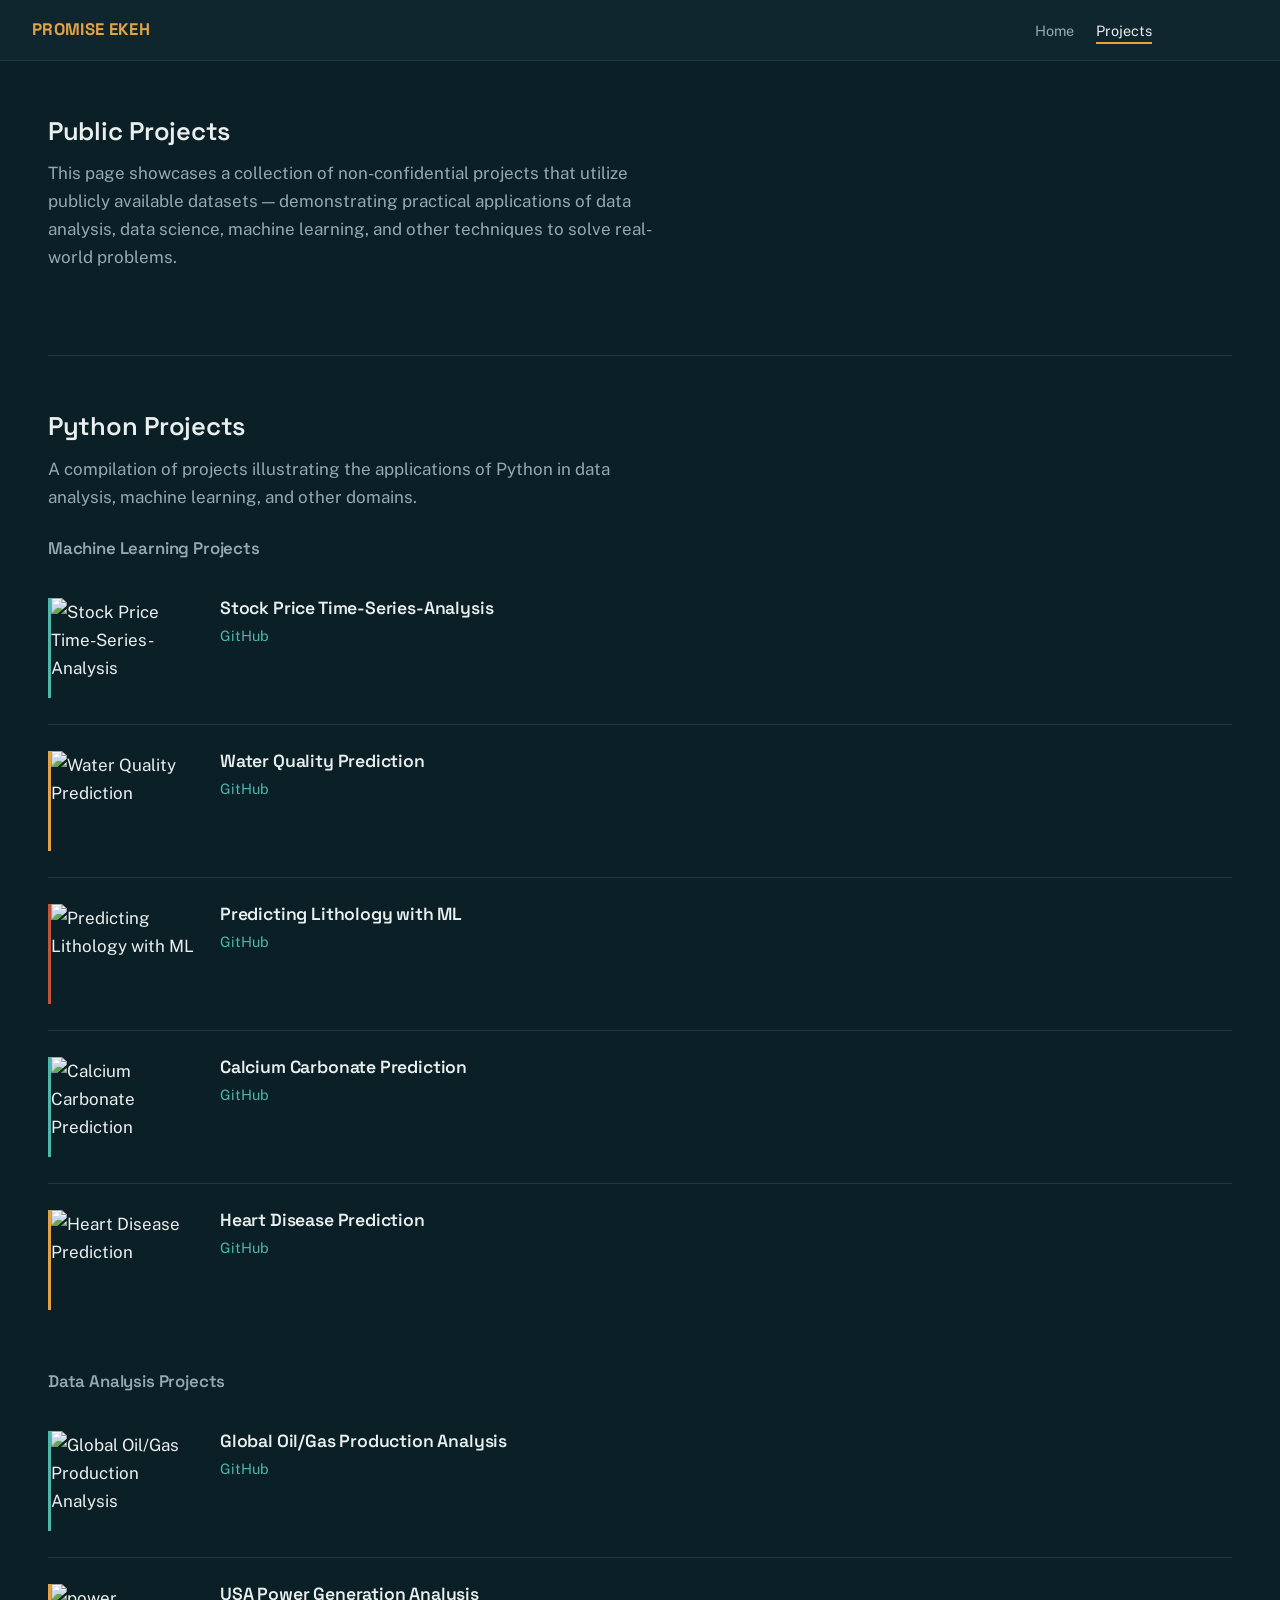
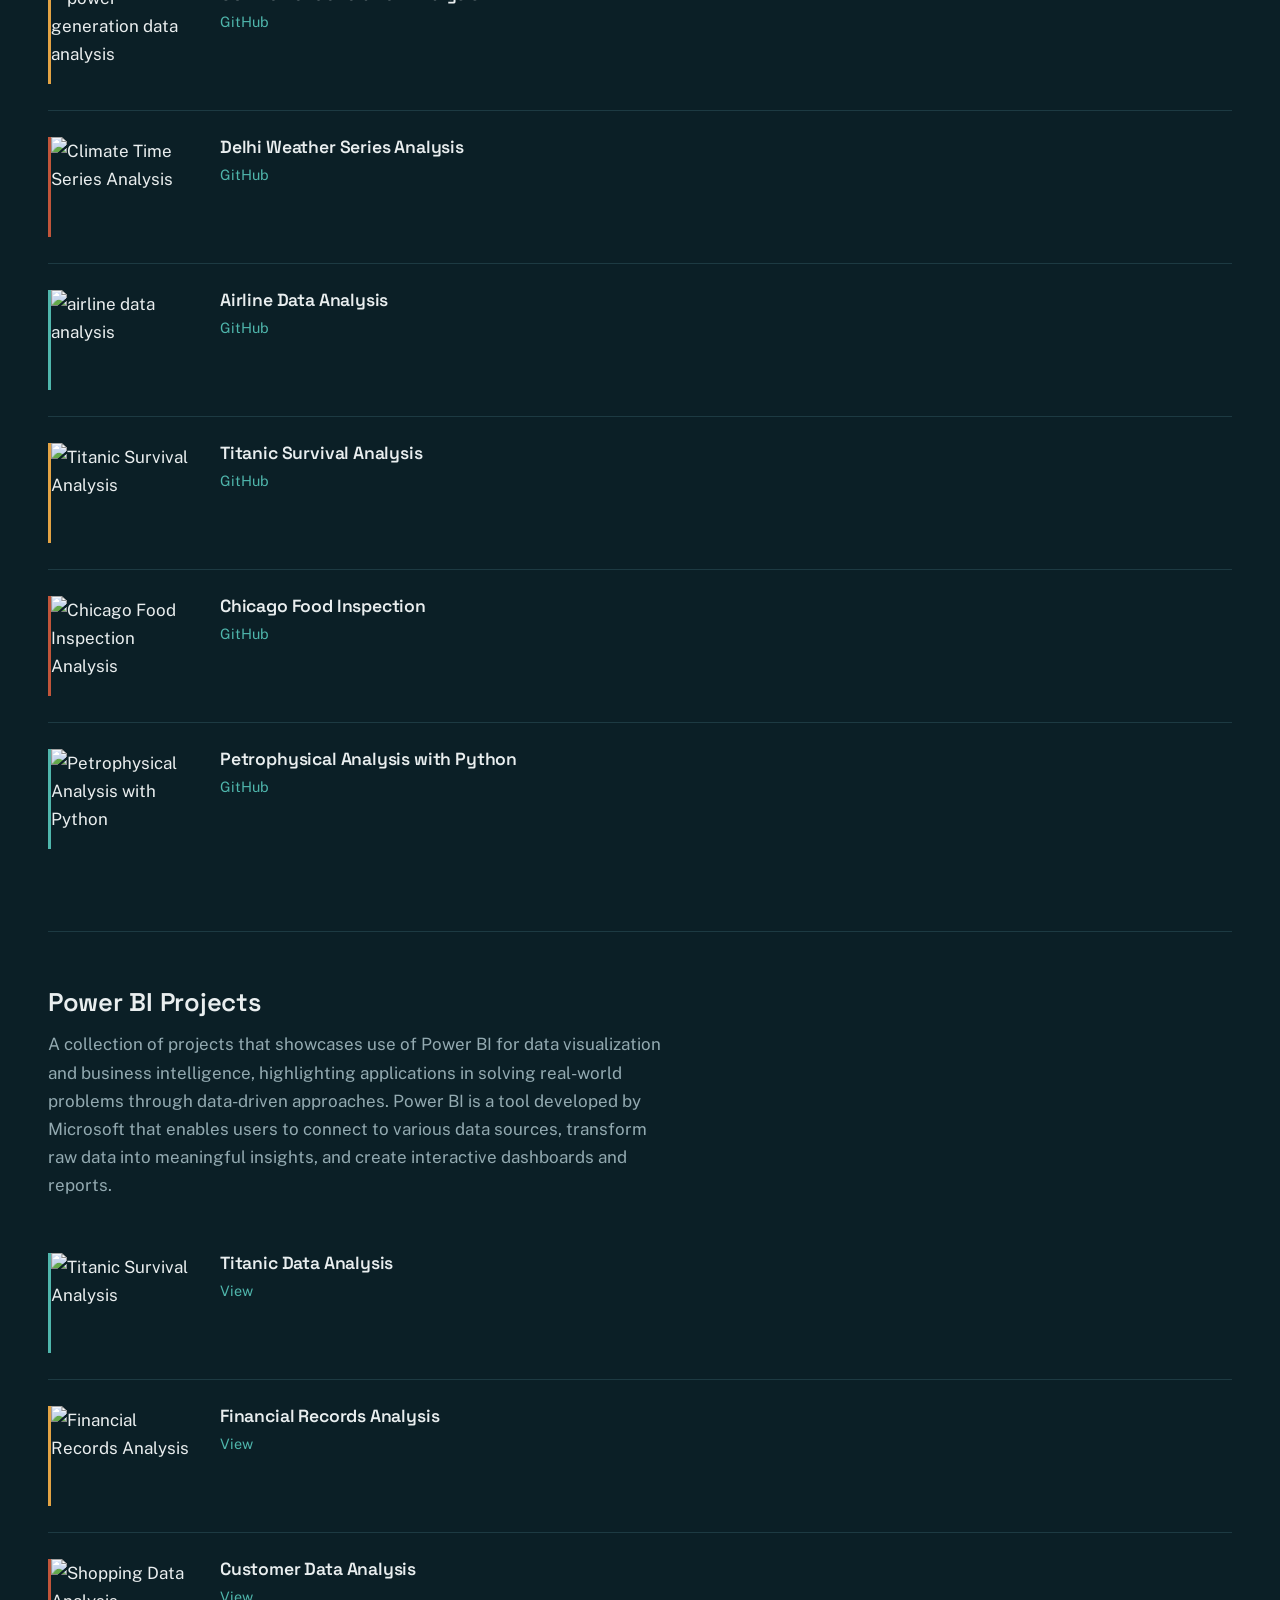
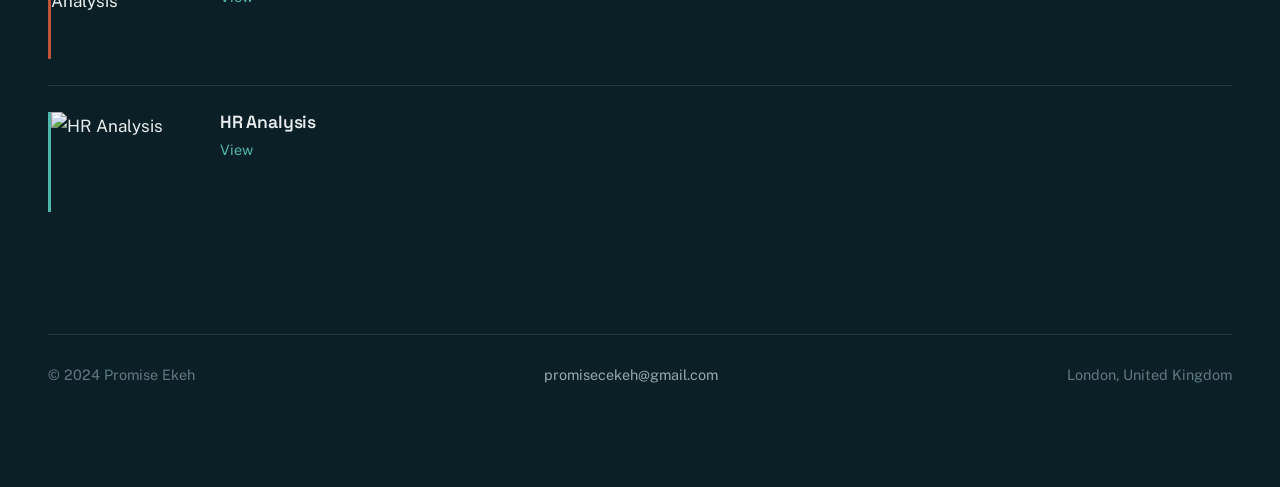
==== commit 7eae78d5: "Refactor navigation structure in index.html and projects.html for improved accessibility and layout " ====
--- a/projects.html
+++ b/projects.html
@@ -12,26 +12,28 @@
 </head>
 <body>
 
-	<input type="checkbox" id="nav-toggle" class="nav-toggle" />
+	<nav id="rail">
+		<div class="rail-inner">
+			<input type="checkbox" id="nav-toggle" class="nav-toggle" />
 
-	<nav id="rail">
-		<span class="rail-mark">PROMISE EKEH</span>
+			<span class="rail-mark">PROMISE EKEH</span>
 
-		<div class="rail-panel">
-			<ul class="rail-nav">
-				<li><a href="index.html">Home</a></li>
-				<li><a href="projects.html" class="current">Projects</a></li>
-			</ul>
-			<ul class="rail-social">
-				<li><a href="https://twitter.com/Promisekeh" target="_blank" aria-label="Twitter"><i class="fab fa-twitter"></i></a></li>
-				<li><a href="https://www.facebook.com/promisecekeh" target="_blank" aria-label="Facebook"><i class="fab fa-facebook-f"></i></a></li>
-				<li><a href="https://www.linkedin.com/in/promisekeh/" target="_blank" aria-label="LinkedIn"><i class="fab fa-linkedin"></i></a></li>
-				<li><a href="https://www.github.com/promiseekeh/" target="_blank" aria-label="GitHub"><i class="fab fa-github"></i></a></li>
-				<li><a href="https://www.youtube.com/@Promisekeh" target="_blank" aria-label="YouTube"><i class="fab fa-youtube"></i></a></li>
-			</ul>
+			<div class="rail-panel">
+				<ul class="rail-nav">
+					<li><a href="index.html">Home</a></li>
+					<li><a href="projects.html" class="current">Projects</a></li>
+				</ul>
+				<ul class="rail-social">
+					<li><a href="https://twitter.com/Promisekeh" target="_blank" aria-label="Twitter"><i class="fab fa-twitter"></i></a></li>
+					<li><a href="https://www.facebook.com/promisecekeh" target="_blank" aria-label="Facebook"><i class="fab fa-facebook-f"></i></a></li>
+					<li><a href="https://www.linkedin.com/in/promisekeh/" target="_blank" aria-label="LinkedIn"><i class="fab fa-linkedin"></i></a></li>
+					<li><a href="https://www.github.com/promiseekeh/" target="_blank" aria-label="GitHub"><i class="fab fa-github"></i></a></li>
+					<li><a href="https://www.youtube.com/@Promisekeh" target="_blank" aria-label="YouTube"><i class="fab fa-youtube"></i></a></li>
+				</ul>
+			</div>
+
+			<label for="nav-toggle" class="nav-toggle-btn"><i class="fas fa-bars"></i> Menu</label>
 		</div>
-
-		<label for="nav-toggle" class="nav-toggle-btn"><i class="fas fa-bars"></i> Menu</label>
 	</nav>
 
 	<main id="main">
--- a/assets/css/style.css
+++ b/assets/css/style.css
@@ -16,8 +16,7 @@
 	--font-display: "Space Grotesk", "Segoe UI", sans-serif;
 	--font-body:    "Public Sans", "Segoe UI", sans-serif;
 
-	--rail-w: 84px;
-	--content-max: 1200px;
+	--content-max: 1320px;
 }
 
 /* ===========================================================
@@ -70,18 +69,22 @@
    Layout: rail + main
 =========================================================== */
 #rail {
-	position: fixed;
+	position: sticky;
 	top: 0;
-	left: 0;
-	bottom: 0;
-	width: var(--rail-w);
+	width: 100%;
 	background: var(--bg-panel);
-	border-right: 1px solid var(--line);
-	display: flex;
-	flex-direction: column;
+	border-bottom: 1px solid var(--line);
+	padding: 0 32px;
+	z-index: 20;
+}
+
+.rail-inner {
+	max-width: var(--content-max);
+	margin: 0 auto;
+	display: flex;
 	align-items: center;
-	padding: 22px 0;
-	z-index: 20;
+	justify-content: space-between;
+	padding: 16px 0;
 }
 
 .rail-mark {
@@ -89,28 +92,28 @@
 	font-weight: 700;
 	font-size: 1.05rem;
 	color: var(--amber);
-	writing-mode: vertical-rl;
-	text-orientation: mixed;
-	margin-bottom: auto;
 	letter-spacing: 0.02em;
 }
 
+.rail-panel {
+	display: flex;
+	align-items: center;
+	gap: 32px;
+}
+
 .rail-nav {
 	display: flex;
-	flex-direction: column;
-	gap: 28px;
+	gap: 22px;
 	list-style: none;
 	margin: 0;
 	padding: 0;
-	writing-mode: vertical-rl;
-	text-orientation: mixed;
 }
 
 .rail-nav a {
-	font-size: 0.85rem;
+	font-size: 0.9rem;
 	color: var(--ink-muted);
-	border-right: 2px solid transparent;
-	padding-right: 10px;
+	border-bottom: 2px solid transparent;
+	padding-bottom: 3px;
 	transition: color 0.15s ease, border-color 0.15s ease;
 }
 
@@ -122,10 +125,9 @@
 
 .rail-social {
 	display: flex;
-	flex-direction: column;
 	gap: 16px;
 	list-style: none;
-	margin: 24px 0 0;
+	margin: 0;
 	padding: 0;
 }
 
@@ -138,12 +140,12 @@
 .rail-social a:hover { color: var(--teal); }
 
 #main {
-	margin-left: var(--rail-w);
-	padding: 72px 48px 100px;
+	padding: 56px 48px 100px;
 }
 
 .wrap {
 	max-width: var(--content-max);
+	margin: 0 auto;
 }
 
 /* mobile nav toggle (checkbox hack, no JS) */
@@ -430,25 +432,9 @@
 /* ===========================================================
    Responsive
 =========================================================== */
-@media (max-width: 900px) {
-	:root { --rail-w: 0px; }
-
-	#rail {
-		position: sticky;
-		top: 0;
-		width: 100%;
-		height: auto;
-		flex-direction: row;
-		justify-content: space-between;
-		padding: 14px 20px;
-		border-right: 0;
-		border-bottom: 1px solid var(--line);
-	}
-
-	.rail-mark {
-		writing-mode: horizontal-tb;
-		margin-bottom: 0;
-	}
+@media (max-width: 720px) {
+	#rail { padding: 0 20px; }
+	.rail-inner { padding: 14px 0; }
 
 	.nav-toggle-btn {
 		display: flex;
@@ -459,12 +445,8 @@
 		cursor: pointer;
 	}
 
-	.rail-nav,
-	.rail-social {
+	.rail-panel {
 		display: none;
-	}
-
-	.rail-panel {
 		position: fixed;
 		top: 53px;
 		left: 0;
@@ -473,26 +455,21 @@
 		border-bottom: 1px solid var(--line);
 		padding: 18px 20px;
 		z-index: 19;
-	}
-
-	.nav-toggle:checked ~ .rail-panel { display: block; }
-	.rail-panel { display: none; }
-
-	.rail-panel .rail-nav,
-	.rail-panel .rail-social {
-		display: flex;
-		writing-mode: horizontal-tb;
-		flex-direction: row;
-		flex-wrap: wrap;
+		flex-direction: column;
+		align-items: flex-start;
 		gap: 18px;
 	}
 
-	.rail-panel .rail-nav a { border-right: 0; border-bottom: 2px solid transparent; padding: 0 0 4px; }
-	.rail-panel .rail-nav a:hover,
-	.rail-panel .rail-nav a.current { border-color: var(--amber); }
+	.nav-toggle:checked ~ .rail-panel { display: flex; }
+
+	.rail-nav,
+	.rail-social {
+		flex-wrap: wrap;
+	}
+
+	.rail-nav a { padding-bottom: 4px; }
 
 	#main {
-		margin-left: 0;
 		padding: 40px 22px 70px;
 	}
 
